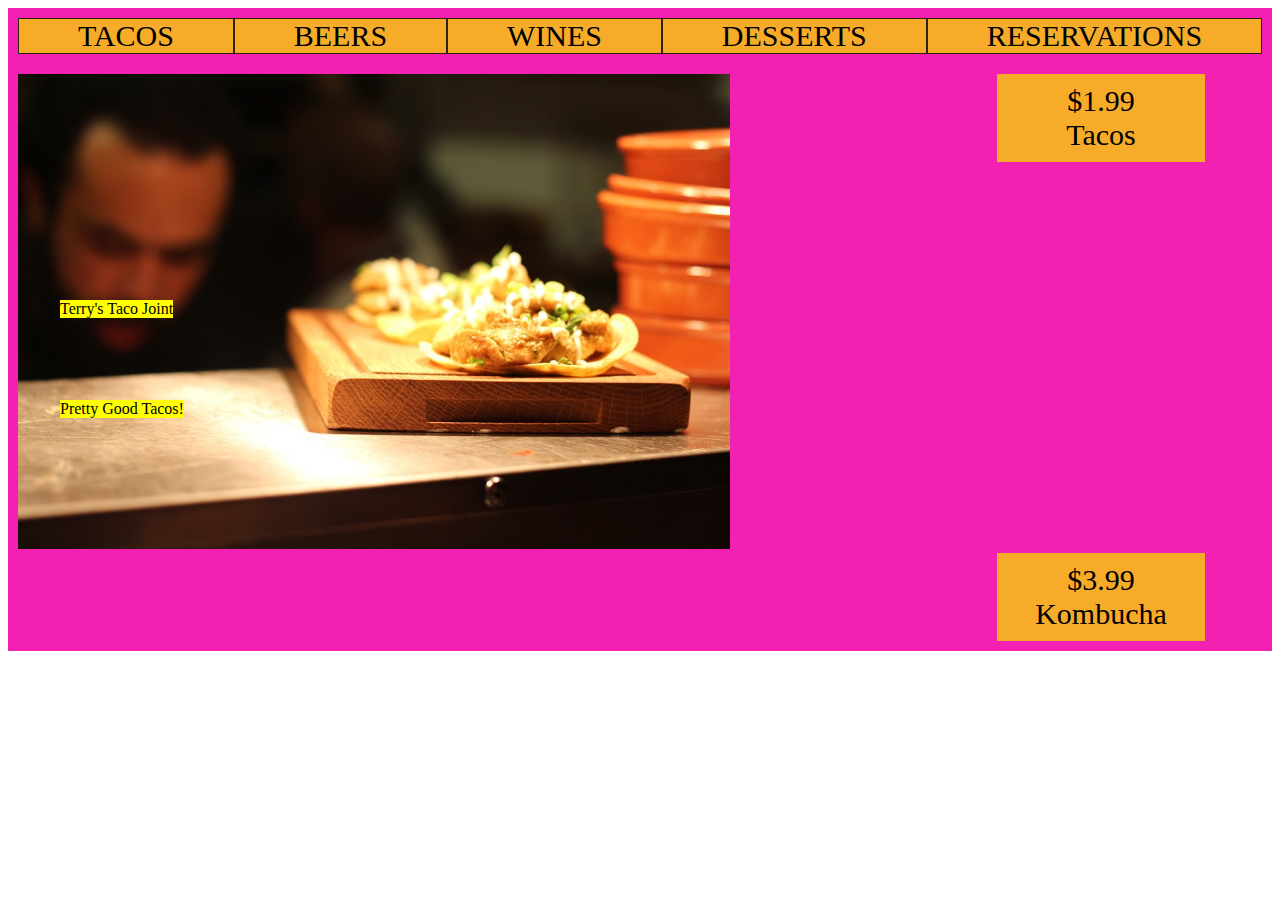
==== index1.html @ dd7a29f7 "added files" ====
<!DOCTYPE html>
<html lang="en">
<head>
    <meta charset="UTF-8">
    <meta http-equiv="X-UA-Compatible" content="IE=edge">
    <meta name="viewport" content="width=initial-scale=1.0">
    <title>Document</title>
    <style>
        .grid-container {
          display: grid;
          grid-template-columns: auto auto auto auto auto;
          background-color: #f321b1;
          padding: 10px;
        }
        .grid-item {
          background-color: rgba(247, 207, 7, 0.8);
          border: 1px solid rgba(0, 0, 0, 0.8);
          padding: 0px;
          font-size: 30px;
          text-align: center;
        }
        
        .item2 { grid-area: 1 / 1 / span 2 / span 4 }
        .item3 {
            grid-area: 1 / 4 / span 1 / span 1; 
            background-color: rgba(247, 207, 7, 0.8);
          padding: 10px;
          font-size: 30px;
          text-align: center;}
        .item4 {
            grid-area: 3 / 4 / span 1 / span 1;
            background-color: rgba(247, 207, 7, 0.8);
          padding: 10px;
          font-size: 30px;
          text-align: center;}
          .top-left {
            position: absolute;
            top: 300px;
            left: 60px;
            }
            .top-left1 {
            position: absolute;
            top: 400px;
            left: 60px;
            }
        </style>
</head>
<body>
    <div class="grid-container">
        <div class="grid-item">TACOS</div>
        <div class="grid-item">BEERS</div>
        <div class="grid-item">WINES</div>
        <div class="grid-item">DESSERTS</div>
        <div class="grid-item">RESERVATIONS</div>
    </div>
    <div class="grid-container">
        <div class="item2">
            <img src="/images/taco.jpg" style="width:60%;"/>
            <div class="top-left" style="background-color:yellow ;">Terry's Taco Joint</div> 
            <div class="top-left1" style="background-color:yellow ;">Pretty Good Tacos!</div> 
        </div>
        <div class="item3"> $1.99 <br/> Tacos <br/> </div>
        <div class="item4"> $3.99 <br/> Kombucha</div> 
    </div>
</body>
</html>
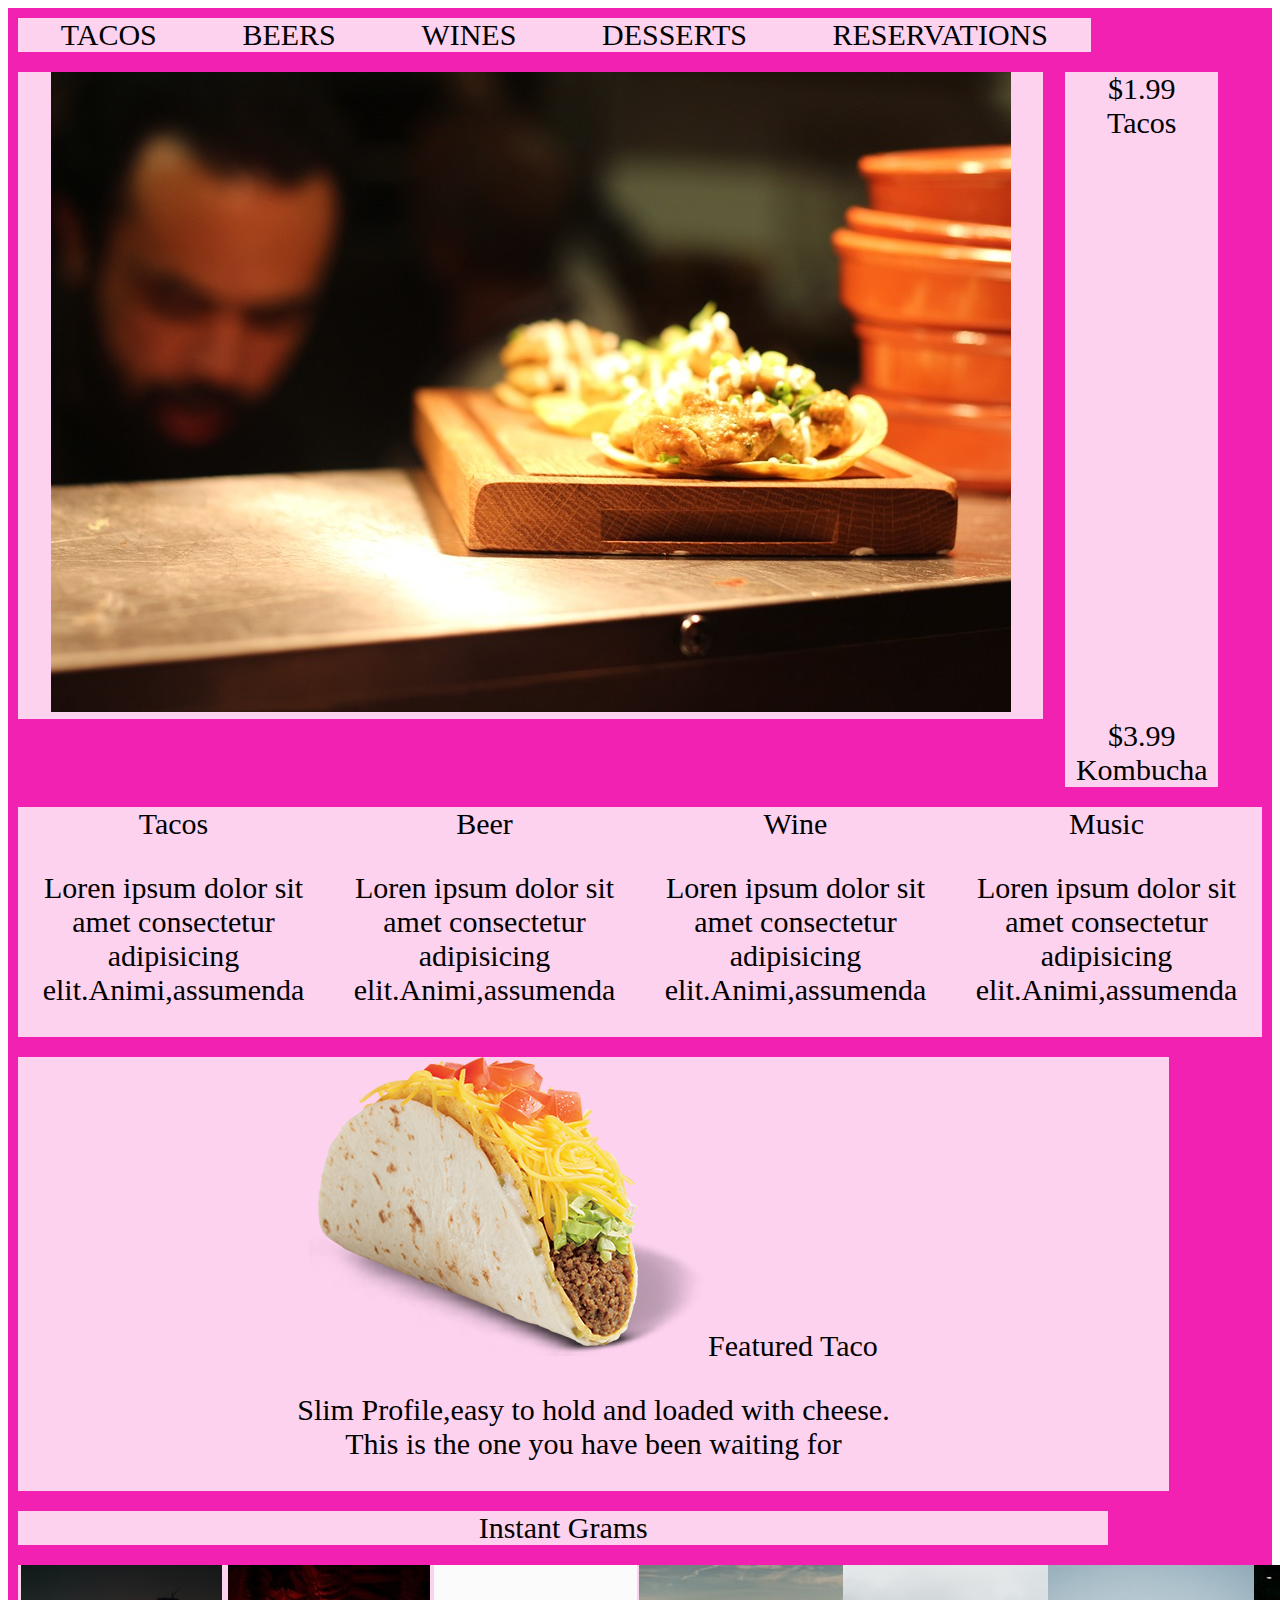
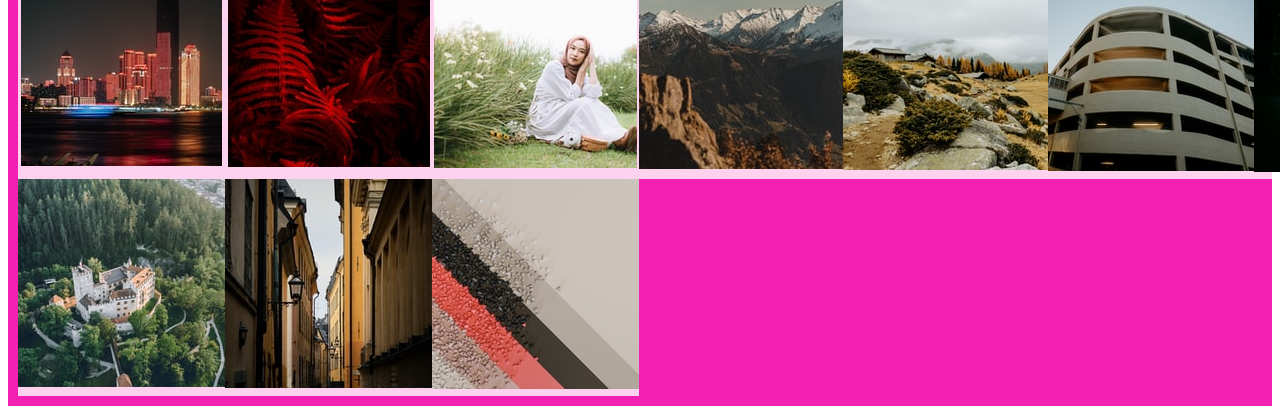
==== commit 9843806e: "modified" ====
--- a/index1.html
+++ b/index1.html
@@ -8,52 +8,128 @@
     <style>
         .grid-container {
           display: grid;
-          grid-template-columns: auto auto auto auto auto;
+          grid-template-columns: auto auto auto auto auto auto auto;
+          grid-template-areas:  
+                                "a b c d e"
+                                "f f f f f g g"
+                                "f f f f f h h"                              
+                                "i j k l"
+                                "m"
+                                "n"
+                                "o p q r s t u"
+                                "v w x";
           background-color: #f321b1;
           padding: 10px;
         }
-        .grid-item {
-          background-color: rgba(247, 207, 7, 0.8);
-          border: 1px solid rgba(0, 0, 0, 0.8);
-          padding: 0px;
+
+        .grid-container > div {
+          background-color: rgba(255, 255, 255, 0.8);
+          text-align: center;
           font-size: 30px;
-          text-align: center;
         }
-        
-        .item2 { grid-area: 1 / 1 / span 2 / span 4 }
-        .item3 {
-            grid-area: 1 / 4 / span 1 / span 1; 
-            background-color: rgba(247, 207, 7, 0.8);
-          padding: 10px;
-          font-size: 30px;
-          text-align: center;}
-        .item4 {
-            grid-area: 3 / 4 / span 1 / span 1;
-            background-color: rgba(247, 207, 7, 0.8);
-          padding: 10px;
-          font-size: 30px;
-          text-align: center;}
-          .top-left {
-            position: absolute;
-            top: 300px;
-            left: 60px;
-            }
-            .top-left1 {
-            position: absolute;
-            top: 400px;
-            left: 60px;
-            }
+        .itema { grid-area: a; grid-column-start: 1;
+  grid-column-end: 1;
+  }
+        .itemb { grid-area: b; grid-column-start: 2;
+  grid-column-end: 2;}
+        .itemc { grid-area: c; grid-column-start: 3;
+  grid-column-end: 3;}
+        .itemd { grid-area: d; grid-column-start: 4;
+  grid-column-end: 4;}
+        .iteme { grid-area: e; grid-column-start: 5;
+  grid-column-end: 5;}
+  .itemf { grid-area: f; grid-column-start: 1;
+  grid-column-end: 4;
+  grid-row-start: 2;
+  grid-row-end: 3;}
+  .itemg { grid-area: g; grid-column-start: 5;
+  grid-column-end: 5; grid-row-start: 2;
+  grid-row-end: 2;}
+  .itemh { grid-area: h; grid-column-start: 5;
+  grid-column-end: 5;grid-row-start: 3;
+  grid-row-end: 3;}
+  .itemi {grid-area: i; grid-column-start: 1;
+  grid-column-end: 1; grid-row-start: 4; grid-row-end : 4;}
+  .itemj {grid-area: j; grid-column-start: 2;
+  grid-column-end: 2; grid-row-start: 4; grid-row-end : 4}
+  .itemk {grid-area: k; grid-column-start: 3;
+  grid-column-end: 3; grid-row-start: 4; grid-row-end : 4}
+  .iteml {grid-area: l; grid-column-start: 4;
+  grid-column-end: 4; grid-row-start: 4; grid-row-end : 4}
+  .itemm {grid-area: m; grid-column-start: 1;
+  grid-column-end: 7; grid-row-start: 5; grid-row-end : 5}
+  .itemn {grid-area: n; grid-column-start: 1;
+  grid-column-end: 7; grid-row-start: 6; grid-row-end : 6}
+  .itemo {grid-area: o; grid-column-start: 1;
+  grid-column-end: 1; grid-row-start: 7; grid-row-end : 7}  
+  .itemp {grid-area: p; grid-column-start: 2;
+  grid-column-end: 2; grid-row-start: 7; grid-row-end : 7}  
+  .itemq {grid-area: q; grid-column-start: 3;
+  grid-column-end: 3; grid-row-start: 7; grid-row-end : 7}  
+  .itemr {grid-area: r; grid-column-start: 4;
+  grid-column-end: 4; grid-row-start: 7; grid-row-end : 7}  
+  .items {grid-area: s; grid-column-start: 5;
+  grid-column-end: 5; grid-row-start: 7; grid-row-end : 7}  
+  .itemt {grid-area: t; grid-column-start: 6;
+  grid-column-end: 6; grid-row-start: 7; grid-row-end : 7}  
+  .itemu {grid-area: u; grid-column-start: 7;
+  grid-column-end: 7; grid-row-start: 7; grid-row-end : 7}  
+  .itemv {grid-area: v; grid-column-start: 1;
+  grid-column-end: 1; grid-row-start: 8; grid-row-end : 8} 
+  .itemw {grid-area: w; grid-column-start: 2;
+  grid-column-end: 2; grid-row-start: 8; grid-row-end : 8} 
+  .itemx {grid-area: x; grid-column-start: 3;
+  grid-column-end: 3; grid-row-start: 8; grid-row-end : 8} 
+
+
+
         </style>
 </head>
 <body>
     <div class="grid-container">
-        <div class="grid-item">TACOS</div>
-        <div class="grid-item">BEERS</div>
-        <div class="grid-item">WINES</div>
-        <div class="grid-item">DESSERTS</div>
-        <div class="grid-item">RESERVATIONS</div>
+        <div class="itema">TACOS</div>
+        <div class="itemb">BEERS</div>
+        <div class="itemc">WINES</div>
+        <div class="itemd">DESSERTS</div>
+        <div class="iteme">RESERVATIONS</div>
+        
     </div>
     <div class="grid-container">
+      <div class="itemf">
+          <img src="/images/taco.jpg" />
+      </div>
+      <div class="itemg"> $1.99 <br/> Tacos </div>
+      <div class="itemh"> $3.99 <br/> Kombucha</div>
+    </div>
+    <div class="grid-container">
+    <div class="itemi">Tacos<p>Loren ipsum dolor sit amet consectetur adipisicing elit.Animi,assumenda</p></div>
+    <div class="itemj">Beer<p>Loren ipsum dolor sit amet consectetur adipisicing elit.Animi,assumenda</p></div>
+    <div class="itemk">Wine<p>Loren ipsum dolor sit amet consectetur adipisicing elit.Animi,assumenda</p></div>
+    <div class="iteml">Music<p>Loren ipsum dolor sit amet consectetur adipisicing elit.Animi,assumenda</p></div>
+     </div>
+  
+     <div class="grid-container">
+      <div class="itemm"><img src="./images/queso-taco.png">Featured Taco<p>Slim Profile,easy to hold and loaded with cheese.<br> This is the one you have been waiting for</p></div>
+     </div>
+
+     <div class="grid-container">
+      <div class="itemn">Instant Grams</div>
+      </div>
+
+      <div class="grid-container">
+        <div class="itemo"><img src="./images/201x201.jpg"></div>
+        <div class="itemp"><img src="./images/202x202.jpg"></div>
+        <div class="itemq"><img src="./images/203x203.jpg"></div>
+        <div class="itemr"><img src="./images/204x204.jpg"></div>
+        <div class="items"><img src="./images/205x205.jpg"></div>
+        <div class="itemt"><img src="./images/206x206.jpg"></div>
+        <div class="itemu"><img src="./images/207x207.jpg"></div>
+        <div class="itemv"><img src="./images/207x208.jpg"></div>
+        <div class="itemw"><img src="./images/207x209.jpg"></div>
+        <div class="itemx"><img src="./images/207x210.jpg"></div>
+      </div>
+
+    <!--<div class="grid-container">
         <div class="item2">
             <img src="/images/taco.jpg" style="width:60%;"/>
             <div class="top-left" style="background-color:yellow ;">Terry's Taco Joint</div> 
@@ -61,6 +137,6 @@
         </div>
         <div class="item3"> $1.99 <br/> Tacos <br/> </div>
         <div class="item4"> $3.99 <br/> Kombucha</div> 
-    </div>
+    </div>-->
 </body>
 </html>